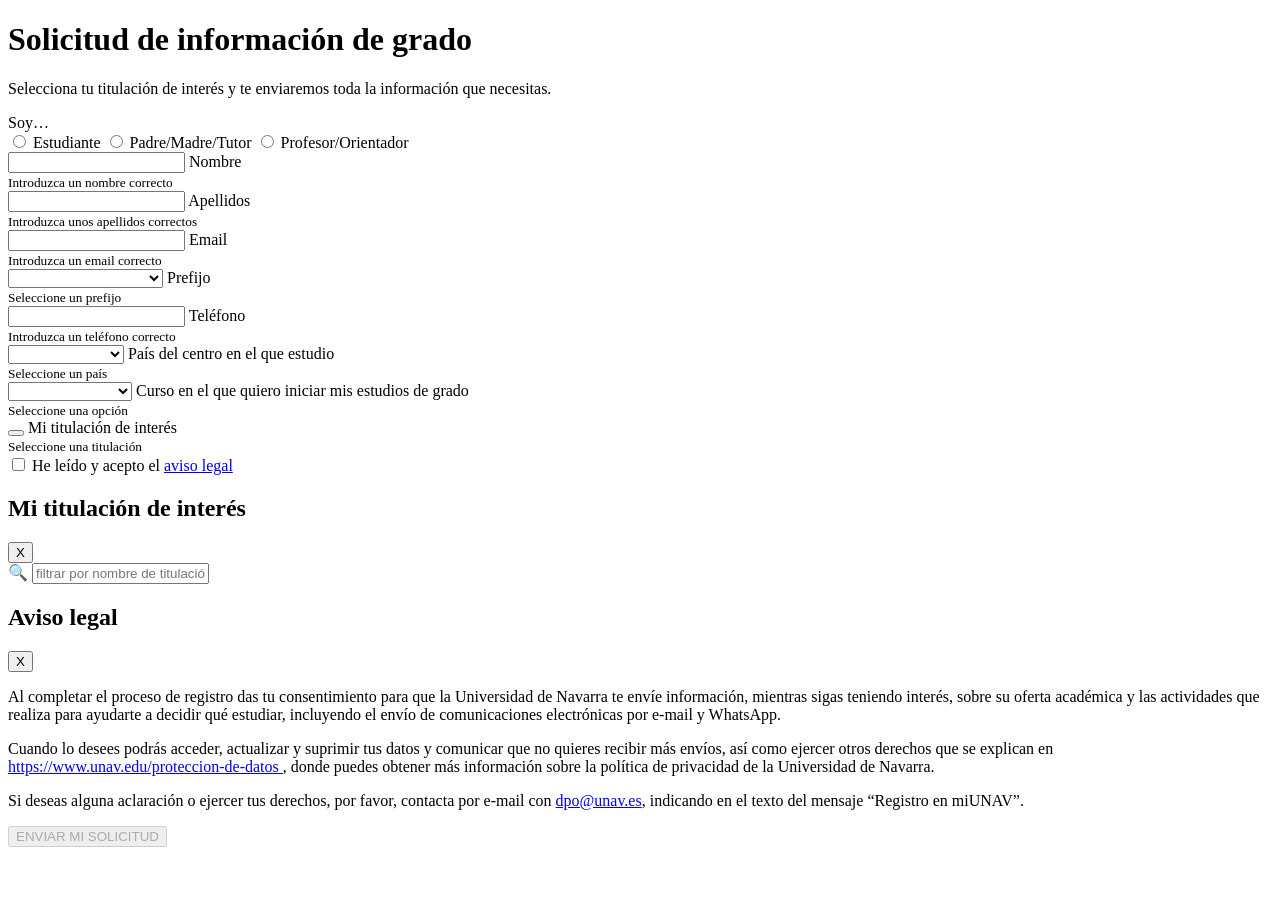
==== index.html @ 4bec872b "Create index.html" ====
<!DOCTYPE html>
<html lang="es">

<head>
  <meta charset="UTF-8">
  <title>Formulario de Solicitud</title>
  <meta name="viewport" content="width=device-width, initial-scale=1.0">

  <!-- Tipografías Roboto / Roboto Condensed (incluye Light 300) -->
  <link href="https://fonts.googleapis.com/css2?family=Roboto:wght@300;400;700&family=Roboto+Condensed:wght@700&display=swap" rel="stylesheet">

  <link rel="stylesheet" href="styles.css">
</head>

<body>
  <main class="contenedor-principal">
    <form id="registroForm" class="formulario" aria-label="Formulario de solicitud" novalidate data-ga4-event="form_view">
      <!-- Título y subtítulo -->
      <h1 class="form-titulo">Solicitud de información de grado</h1>
      <p class="form-subtitulo">
        Selecciona tu titulación de interés y te enviaremos toda la información que necesitas.
      </p>

      <!-- 1. Tipo de perfil -->
      <div class="campo campo-perfil">
        <span class="campo-perfil-label">Soy…</span>
        <div class="opciones-perfil" role="radiogroup" aria-label="Tipo de perfil">
          <label class="opcion-perfil">
            <input type="radio" name="perfil" value="estudiante" required data-ga4-event="perfil_estudiante">
            <span>Estudiante</span>
          </label>
          <label class="opcion-perfil">
            <input type="radio" name="perfil" value="padre_madre_tutor" data-ga4-event="perfil_padre_madre_tutor">
            <span>Padre/Madre/Tutor</span>
          </label>
          <label class="opcion-perfil">
            <input type="radio" name="perfil" value="profesor_orientador" data-ga4-event="perfil_profesor_orientador">
            <span>Profesor/Orientador</span>
          </label>
        </div>
      </div>

      <!-- 2. Nombre -->
      <div class="campo flotante campo-texto" data-tipo="nombre">
        <div class="campo-control">
          <input id="nombre" name="nombre" type="text" required minlength="2" placeholder=" " autocomplete="given-name" aria-required="true" aria-describedby="error-nombre" data-tipo-validacion="texto-min2" data-ga4-event="campo_nombre">
          <label for="nombre">Nombre</label>
          <span class="icono-validacion" aria-hidden="true"></span>
        </div>
        <small id="error-nombre" class="mensaje-error">Introduzca un nombre correcto</small>
      </div>

      <!-- 3.1 Apellidos -->
      <div class="campo flotante campo-texto" data-tipo="apellidos">
        <div class="campo-control">
          <input id="apellidos" name="apellidos" type="text" required minlength="2" placeholder=" " autocomplete="family-name" aria-required="true" aria-describedby="error-apellidos" data-tipo-validacion="texto-min2" data-ga4-event="campo_apellidos">
          <label for="apellidos">Apellidos</label>
          <span class="icono-validacion" aria-hidden="true"></span>
        </div>
        <small id="error-apellidos" class="mensaje-error">Introduzca unos apellidos correctos</small>
      </div>

      <!-- 3.2 Email -->
      <div class="campo flotante campo-texto" data-tipo="email">
        <div class="campo-control">
          <input id="email" name="email" type="email" required placeholder=" " autocomplete="email" aria-required="true" aria-describedby="error-email" data-tipo-validacion="email" data-ga4-event="campo_email">
          <label for="email">Email</label>
          <span class="icono-validacion" aria-hidden="true"></span>
        </div>
        <small id="error-email" class="mensaje-error">Introduzca un email correcto</small>
      </div>

      <!-- 4 + 5 Prefijo y Teléfono en la misma línea -->
      <div class="fila-prefijo-telefono">
        <!-- 4. Prefijo -->
        <div class="campo campo-select campo-prefijo">
          <div class="campo-control-select">
            <span class="prefijo-flag" aria-hidden="true"></span>
            <select id="prefijo" name="prefijo" required aria-required="true" aria-describedby="error-prefijo" data-ga4-event="select_prefijo">
              <option value=""></option>
              <option value="+34" data-flag="🇪🇸" data-prefix="+34" data-country="España">
                🇪🇸 España +34
              </option>
              <option value="+33" data-flag="🇫🇷" data-prefix="+33" data-country="Francia">
                🇫🇷 Francia +33
              </option>
              <option value="+39" data-flag="🇮🇹" data-prefix="+39" data-country="Italia">
                🇮🇹 Italia +39
              </option>
              <option value="+49" data-flag="🇩🇪" data-prefix="+49" data-country="Alemania">
                🇩🇪 Alemania +49
              </option>
              <option value="+44" data-flag="🇬🇧" data-prefix="+44" data-country="Reino Unido">
                🇬🇧 Reino Unido +44
              </option>
              <option value="+1" data-flag="🇺🇸" data-prefix="+1" data-country="Estados Unidos">
                🇺🇸 Estados Unidos +1
              </option>
              <option value="+52" data-flag="🇲🇽" data-prefix="+52" data-country="México">
                🇲🇽 México +52
              </option>
              <option value="+55" data-flag="🇧🇷" data-prefix="+55" data-country="Brasil">
                🇧🇷 Brasil +55
              </option>
              <option value="+81" data-flag="🇯🇵" data-prefix="+81" data-country="Japón">
                🇯🇵 Japón +81
              </option>
              <option value="+61" data-flag="🇦🇺" data-prefix="+61" data-country="Australia">
                🇦🇺 Australia +61
              </option>
            </select>
            <label for="prefijo">Prefijo</label>
          </div>
          <small id="error-prefijo" class="mensaje-error">Seleccione un prefijo</small>
        </div>

        <!-- 5. Teléfono -->
        <div class="campo flotante campo-texto campo-telefono" data-tipo="telefono">
          <div class="campo-control">
            <input id="telefono" name="telefono" type="text" required placeholder=" " autocomplete="tel" aria-required="true" aria-describedby="error-telefono" data-tipo-validacion="telefono" data-ga4-event="campo_telefono">
            <label for="telefono">Teléfono</label>
            <span class="icono-validacion" aria-hidden="true"></span>
          </div>
          <small id="error-telefono" class="mensaje-error">Introduzca un teléfono correcto</small>
        </div>
      </div>

      <!-- 6. País del centro -->
      <div class="campo campo-select campo-pais">
        <div class="campo-control-select">
          <select id="pais-centro" name="pais-centro" required aria-required="true" aria-describedby="error-pais-centro" data-ga4-event="select_pais_centro">
            <option value=""></option>
            <option>España</option>
            <option>Francia</option>
            <option>Italia</option>
            <option>Alemania</option>
            <option>Portugal</option>
            <option>Reino Unido</option>
            <option>México</option>
            <option>Estados Unidos</option>
            <option>Brasil</option>
            <option>Argentina</option>
            <option>Chile</option>
            <option>Japón</option>
            <option>China</option>
            <option>Australia</option>
            <option>Canadá</option>
            <option>Colombia</option>
            <option>Perú</option>
            <option>India</option>
            <option>Sudáfrica</option>
            <option>Egipto</option>
          </select>
          <label for="pais-centro">País del centro en el que estudio</label>
        </div>
        <small id="error-pais-centro" class="mensaje-error">Seleccione un país</small>
      </div>

      <!-- Provincia del centro (oculta hasta elegir país) -->
      <div class="campo campo-select campo-provincia" style="display:none;">
        <div class="campo-control-select">
          <select id="provincia-centro" name="provincia-centro" required aria-required="true" aria-describedby="error-provincia-centro" data-ga4-event="select_provincia_centro" disabled>
            <option value=""></option>
          </select>
          <label for="provincia-centro">Provincia del centro en el que estudio</label>
        </div>
        <small id="error-provincia-centro" class="mensaje-error">Seleccione una provincia</small>
      </div>

      <!-- Localidad del centro (solo México + Estado de México) -->
      <div class="campo campo-select campo-localidad" style="display:none;">
        <div class="campo-control-select">
          <select id="localidad-centro" name="localidad-centro" aria-required="false" aria-describedby="error-localidad-centro" data-ga4-event="select_localidad_centro">
            <option value=""></option>
          </select>
          <label for="localidad-centro">Localidad del centro en el que estudio</label>
        </div>
        <small id="error-localidad-centro" class="mensaje-error">Seleccione una localidad</small>
      </div>

      <!-- Curso en el que iniciar estudios de grado -->
      <div class="campo campo-select campo-curso">
        <div class="campo-control-select">
          <select id="curso-inicio" name="curso-inicio" required aria-required="true" aria-describedby="error-curso-inicio" data-ga4-event="select_curso_inicio">
            <option value=""></option>
            <option>Septiembre 2026</option>
            <option>Septiembre 2027</option>
            <option>Septiembre 2028</option>
            <option>No lo sé</option>
          </select>
          <label for="curso-inicio">Curso en el que quiero iniciar mis estudios de grado</label>
        </div>
        <small id="error-curso-inicio" class="mensaje-error">Seleccione una opción</small>
      </div>

      <!-- Campo Mi titulación de interés -->
      <div class="campo campo-select campo-titulacion">
        <div class="campo-control-select">
          <button type="button" id="titulacion-trigger" class="pseudo-select-boton" aria-haspopup="dialog" aria-expanded="false" aria-controls="modal-titulacion">
            <span class="pseudo-select-texto"></span>
          </button>
          <label for="titulacion-trigger">Mi titulación de interés</label>
        </div>
        <input type="hidden" id="titulacion-interes" name="titulacion-interes" required aria-required="true" aria-invalid="false" aria-describedby="error-titulacion" data-ga4-event="select_titulacion_interes">
        <small id="error-titulacion" class="mensaje-error">Seleccione una titulación</small>
      </div>

      <!-- 7. Toggle aviso legal -->
      <div class="campo campo-toggle">
        <div class="toggle-wrapper">
          <input type="checkbox" id="aviso" class="toggle-input" data-ga4-event="toggle_aviso_legal" aria-describedby="texto-aviso-legal">
          <label for="aviso" class="switch" aria-label="Aceptar aviso legal">
            <span class="slider"></span>
          </label>
          <span id="texto-aviso-legal" class="texto-aviso">
            He leído y acepto el
            <a href="#" id="enlace-aviso">aviso legal</a>
          </span>
        </div>
      </div>

      <!-- Modal Mi titulación de interés -->
      <div id="modal-titulacion" class="modal" role="dialog" aria-modal="true" aria-labelledby="modal-titulacion-titulo" aria-hidden="true">
        <div class="modal-contenido modal-titulacion-contenido">
          <div class="modal-header">
            <h2 id="modal-titulacion-titulo" tabindex="-1">Mi titulación de interés</h2>
            <button type="button" class="cerrar-modal-titulacion" aria-label="Cerrar selección de titulación">
              X
            </button>
          </div>

          <div class="modal-busqueda">
            <div class="buscador-input-wrapper">
              <span class="icono-buscar" aria-hidden="true">🔍</span>
              <input type="text" id="filtro-titulaciones" class="buscador-input" placeholder="filtrar por nombre de titulación" aria-label="Filtrar por nombre de titulación">
            </div>
          </div>

          <div class="modal-lista-titulaciones" id="lista-titulaciones">
            <!-- Se rellena dinámicamente desde JS -->
          </div>
        </div>
      </div>

      <!-- Modal aviso legal -->
      <div id="modal-aviso" class="modal" role="dialog" aria-modal="true" aria-labelledby="modal-aviso-titulo" aria-hidden="true">
        <div class="modal-contenido">
          <div class="modal-header">
            <h2 id="modal-aviso-titulo" tabindex="-1">Aviso legal</h2>
            <button type="button" class="cerrar-modal" aria-label="Cerrar aviso legal">
              X
            </button>
          </div>
          <div class="modal-cuerpo">
            <p>
              Al completar el proceso de registro das tu consentimiento para que la Universidad de Navarra te envíe información, mientras sigas teniendo interés, sobre su oferta académica y las actividades que realiza para ayudarte a decidir qué estudiar, incluyendo el envío de comunicaciones electrónicas por e-mail y WhatsApp.
            </p>
            <p>
              Cuando lo desees podrás acceder, actualizar y suprimir tus datos y comunicar que no quieres recibir más envíos, así como ejercer otros derechos que se explican en
              <a href="https://www.unav.edu/proteccion-de-datos" target="_blank" rel="noopener noreferrer">
                https://www.unav.edu/proteccion-de-datos
              </a>,
              donde puedes obtener más información sobre la política de privacidad de la Universidad de Navarra.
            </p>
            <p>
              Si deseas alguna aclaración o ejercer tus derechos, por favor, contacta por e-mail con
              <a href="mailto:dpo@unav.es">dpo@unav.es</a>,
              indicando en el texto del mensaje “Registro en miUNAV”.
            </p>
          </div>
        </div>
      </div>

      <!-- 8. Botón enviar -->
      <button type="submit" class="boton-enviar" data-ga4-event="enviar_solicitud" disabled>
        ENVIAR MI SOLICITUD
      </button>
    </form>
  </main>

  <script src="script.js"></script>
</body>

</html>
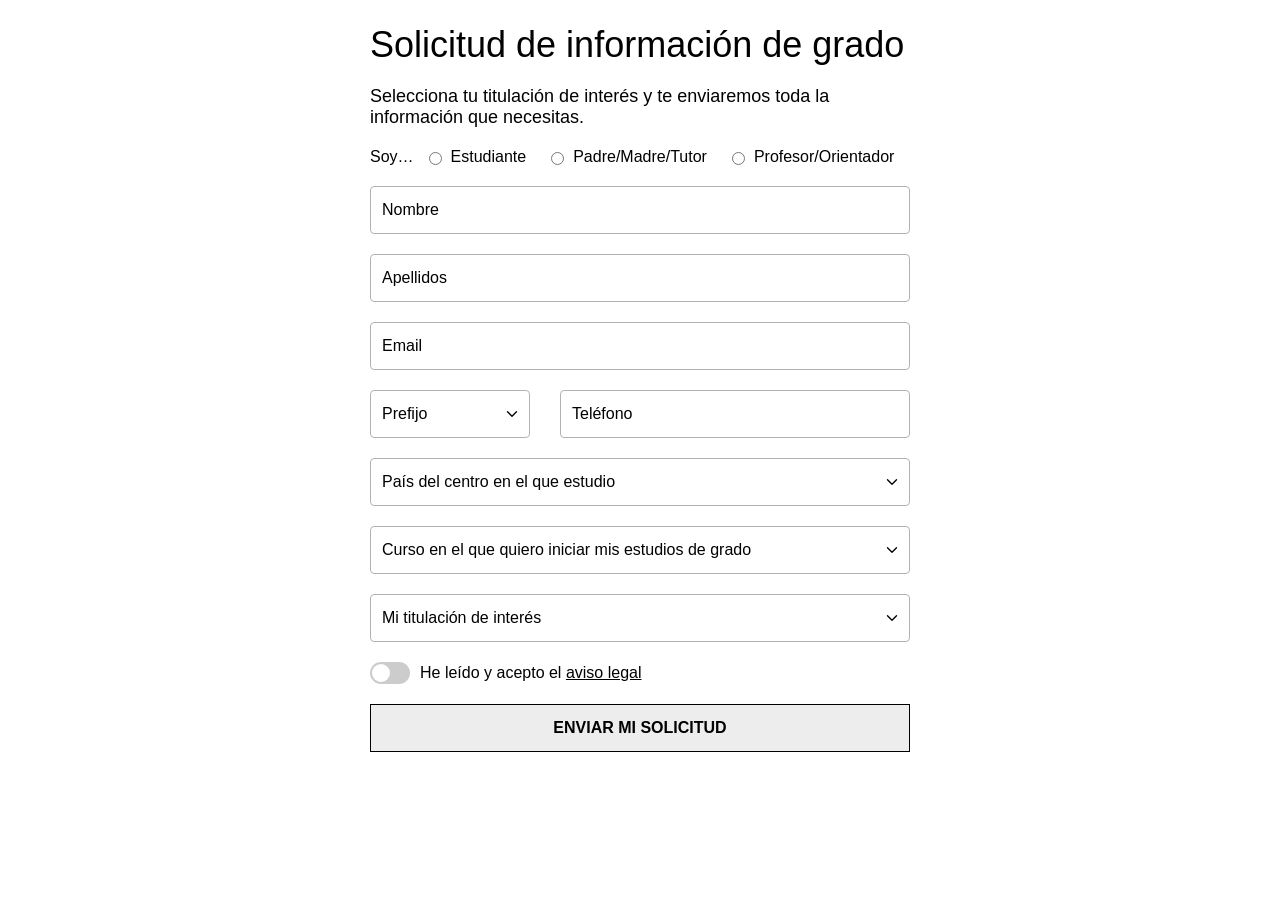
==== commit 236d14c5: "Update index.html" ====
--- a/index.html
+++ b/index.html
@@ -1,6 +1,5 @@
 <!DOCTYPE html>
 <html lang="es">
-
 <head>
   <meta charset="UTF-8">
   <title>Formulario de Solicitud</title>
@@ -11,10 +10,15 @@
 
   <link rel="stylesheet" href="styles.css">
 </head>
-
 <body>
   <main class="contenedor-principal">
-    <form id="registroForm" class="formulario" aria-label="Formulario de solicitud" novalidate data-ga4-event="form_view">
+    <form
+      id="registroForm"
+      class="formulario"
+      aria-label="Formulario de solicitud"
+      novalidate
+      data-ga4-event="form_view"
+    >
       <!-- Título y subtítulo -->
       <h1 class="form-titulo">Solicitud de información de grado</h1>
       <p class="form-subtitulo">
@@ -26,15 +30,31 @@
         <span class="campo-perfil-label">Soy…</span>
         <div class="opciones-perfil" role="radiogroup" aria-label="Tipo de perfil">
           <label class="opcion-perfil">
-            <input type="radio" name="perfil" value="estudiante" required data-ga4-event="perfil_estudiante">
+            <input
+              type="radio"
+              name="perfil"
+              value="estudiante"
+              required
+              data-ga4-event="perfil_estudiante"
+            >
             <span>Estudiante</span>
           </label>
           <label class="opcion-perfil">
-            <input type="radio" name="perfil" value="padre_madre_tutor" data-ga4-event="perfil_padre_madre_tutor">
+            <input
+              type="radio"
+              name="perfil"
+              value="padre_madre_tutor"
+              data-ga4-event="perfil_padre_madre_tutor"
+            >
             <span>Padre/Madre/Tutor</span>
           </label>
           <label class="opcion-perfil">
-            <input type="radio" name="perfil" value="profesor_orientador" data-ga4-event="perfil_profesor_orientador">
+            <input
+              type="radio"
+              name="perfil"
+              value="profesor_orientador"
+              data-ga4-event="perfil_profesor_orientador"
+            >
             <span>Profesor/Orientador</span>
           </label>
         </div>
@@ -43,7 +63,19 @@
       <!-- 2. Nombre -->
       <div class="campo flotante campo-texto" data-tipo="nombre">
         <div class="campo-control">
-          <input id="nombre" name="nombre" type="text" required minlength="2" placeholder=" " autocomplete="given-name" aria-required="true" aria-describedby="error-nombre" data-tipo-validacion="texto-min2" data-ga4-event="campo_nombre">
+          <input
+            id="nombre"
+            name="nombre"
+            type="text"
+            required
+            minlength="2"
+            placeholder=" "
+            autocomplete="given-name"
+            aria-required="true"
+            aria-describedby="error-nombre"
+            data-tipo-validacion="texto-min2"
+            data-ga4-event="campo_nombre"
+          >
           <label for="nombre">Nombre</label>
           <span class="icono-validacion" aria-hidden="true"></span>
         </div>
@@ -53,7 +85,19 @@
       <!-- 3.1 Apellidos -->
       <div class="campo flotante campo-texto" data-tipo="apellidos">
         <div class="campo-control">
-          <input id="apellidos" name="apellidos" type="text" required minlength="2" placeholder=" " autocomplete="family-name" aria-required="true" aria-describedby="error-apellidos" data-tipo-validacion="texto-min2" data-ga4-event="campo_apellidos">
+          <input
+            id="apellidos"
+            name="apellidos"
+            type="text"
+            required
+            minlength="2"
+            placeholder=" "
+            autocomplete="family-name"
+            aria-required="true"
+            aria-describedby="error-apellidos"
+            data-tipo-validacion="texto-min2"
+            data-ga4-event="campo_apellidos"
+          >
           <label for="apellidos">Apellidos</label>
           <span class="icono-validacion" aria-hidden="true"></span>
         </div>
@@ -63,7 +107,18 @@
       <!-- 3.2 Email -->
       <div class="campo flotante campo-texto" data-tipo="email">
         <div class="campo-control">
-          <input id="email" name="email" type="email" required placeholder=" " autocomplete="email" aria-required="true" aria-describedby="error-email" data-tipo-validacion="email" data-ga4-event="campo_email">
+          <input
+            id="email"
+            name="email"
+            type="email"
+            required
+            placeholder=" "
+            autocomplete="email"
+            aria-required="true"
+            aria-describedby="error-email"
+            data-tipo-validacion="email"
+            data-ga4-event="campo_email"
+          >
           <label for="email">Email</label>
           <span class="icono-validacion" aria-hidden="true"></span>
         </div>
@@ -72,11 +127,43 @@
 
       <!-- 4 + 5 Prefijo y Teléfono en la misma línea -->
       <div class="fila-prefijo-telefono">
-        <!-- 4. Prefijo -->
-        <div class="campo campo-select campo-prefijo">
+        <!-- 4. Prefijo (custom dropdown con máx. 7 visibles) -->
+        <div class="campo campo-select campo-prefijo campo-select-custom">
           <div class="campo-control-select">
             <span class="prefijo-flag" aria-hidden="true"></span>
-            <select id="prefijo" name="prefijo" required aria-required="true" aria-describedby="error-prefijo" data-ga4-event="select_prefijo">
+
+            <button
+              type="button"
+              id="prefijo-trigger"
+              class="pseudo-select-boton"
+              aria-haspopup="listbox"
+              aria-expanded="false"
+              aria-controls="lista-prefijo"
+            >
+              <span class="pseudo-select-texto"></span>
+            </button>
+
+            <label for="prefijo-trigger">Prefijo</label>
+
+            <div
+              id="lista-prefijo"
+              class="lista-desplegable"
+              role="listbox"
+              aria-labelledby="prefijo-trigger"
+            >
+              <!-- Opciones generadas desde JS a partir del <select> oculto -->
+            </div>
+
+            <!-- Select real (oculto) para envío y GA4 -->
+            <select
+              id="prefijo"
+              name="prefijo"
+              required
+              aria-required="true"
+              aria-describedby="error-prefijo"
+              data-ga4-event="select_prefijo"
+              hidden
+            >
               <option value=""></option>
               <option value="+34" data-flag="🇪🇸" data-prefix="+34" data-country="España">
                 🇪🇸 España +34
@@ -109,7 +196,6 @@
                 🇦🇺 Australia +61
               </option>
             </select>
-            <label for="prefijo">Prefijo</label>
           </div>
           <small id="error-prefijo" class="mensaje-error">Seleccione un prefijo</small>
         </div>
@@ -117,7 +203,18 @@
         <!-- 5. Teléfono -->
         <div class="campo flotante campo-texto campo-telefono" data-tipo="telefono">
           <div class="campo-control">
-            <input id="telefono" name="telefono" type="text" required placeholder=" " autocomplete="tel" aria-required="true" aria-describedby="error-telefono" data-tipo-validacion="telefono" data-ga4-event="campo_telefono">
+            <input
+              id="telefono"
+              name="telefono"
+              type="text"
+              required
+              placeholder=" "
+              autocomplete="tel"
+              aria-required="true"
+              aria-describedby="error-telefono"
+              data-tipo-validacion="telefono"
+              data-ga4-event="campo_telefono"
+            >
             <label for="telefono">Teléfono</label>
             <span class="icono-validacion" aria-hidden="true"></span>
           </div>
@@ -125,10 +222,38 @@
         </div>
       </div>
 
-      <!-- 6. País del centro -->
-      <div class="campo campo-select campo-pais">
+      <!-- 6. País del centro (custom dropdown con máx. 7 visibles) -->
+      <div class="campo campo-select campo-pais campo-select-custom">
         <div class="campo-control-select">
-          <select id="pais-centro" name="pais-centro" required aria-required="true" aria-describedby="error-pais-centro" data-ga4-event="select_pais_centro">
+          <button
+            type="button"
+            id="pais-trigger"
+            class="pseudo-select-boton"
+            aria-haspopup="listbox"
+            aria-expanded="false"
+            aria-controls="lista-pais"
+          >
+            <span class="pseudo-select-texto"></span>
+          </button>
+          <label for="pais-trigger">País del centro en el que estudio</label>
+
+          <div
+            id="lista-pais"
+            class="lista-desplegable"
+            role="listbox"
+            aria-labelledby="pais-trigger"
+          ></div>
+
+          <!-- Select real (oculto) para lógica y envío -->
+          <select
+            id="pais-centro"
+            name="pais-centro"
+            required
+            aria-required="true"
+            aria-describedby="error-pais-centro"
+            data-ga4-event="select_pais_centro"
+            hidden
+          >
             <option value=""></option>
             <option>España</option>
             <option>Francia</option>
@@ -151,15 +276,22 @@
             <option>Sudáfrica</option>
             <option>Egipto</option>
           </select>
-          <label for="pais-centro">País del centro en el que estudio</label>
         </div>
         <small id="error-pais-centro" class="mensaje-error">Seleccione un país</small>
       </div>
 
-      <!-- Provincia del centro (oculta hasta elegir país) -->
+      <!-- Provincia del centro -->
       <div class="campo campo-select campo-provincia" style="display:none;">
         <div class="campo-control-select">
-          <select id="provincia-centro" name="provincia-centro" required aria-required="true" aria-describedby="error-provincia-centro" data-ga4-event="select_provincia_centro" disabled>
+          <select
+            id="provincia-centro"
+            name="provincia-centro"
+            required
+            aria-required="true"
+            aria-describedby="error-provincia-centro"
+            data-ga4-event="select_provincia_centro"
+            disabled
+          >
             <option value=""></option>
           </select>
           <label for="provincia-centro">Provincia del centro en el que estudio</label>
@@ -167,10 +299,16 @@
         <small id="error-provincia-centro" class="mensaje-error">Seleccione una provincia</small>
       </div>
 
-      <!-- Localidad del centro (solo México + Estado de México) -->
+      <!-- Localidad del centro -->
       <div class="campo campo-select campo-localidad" style="display:none;">
         <div class="campo-control-select">
-          <select id="localidad-centro" name="localidad-centro" aria-required="false" aria-describedby="error-localidad-centro" data-ga4-event="select_localidad_centro">
+          <select
+            id="localidad-centro"
+            name="localidad-centro"
+            aria-required="false"
+            aria-describedby="error-localidad-centro"
+            data-ga4-event="select_localidad_centro"
+          >
             <option value=""></option>
           </select>
           <label for="localidad-centro">Localidad del centro en el que estudio</label>
@@ -181,7 +319,14 @@
       <!-- Curso en el que iniciar estudios de grado -->
       <div class="campo campo-select campo-curso">
         <div class="campo-control-select">
-          <select id="curso-inicio" name="curso-inicio" required aria-required="true" aria-describedby="error-curso-inicio" data-ga4-event="select_curso_inicio">
+          <select
+            id="curso-inicio"
+            name="curso-inicio"
+            required
+            aria-required="true"
+            aria-describedby="error-curso-inicio"
+            data-ga4-event="select_curso_inicio"
+          >
             <option value=""></option>
             <option>Septiembre 2026</option>
             <option>Septiembre 2027</option>
@@ -196,19 +341,41 @@
       <!-- Campo Mi titulación de interés -->
       <div class="campo campo-select campo-titulacion">
         <div class="campo-control-select">
-          <button type="button" id="titulacion-trigger" class="pseudo-select-boton" aria-haspopup="dialog" aria-expanded="false" aria-controls="modal-titulacion">
+          <button
+            type="button"
+            id="titulacion-trigger"
+            class="pseudo-select-boton"
+            aria-haspopup="dialog"
+            aria-expanded="false"
+            aria-controls="modal-titulacion"
+          >
             <span class="pseudo-select-texto"></span>
           </button>
           <label for="titulacion-trigger">Mi titulación de interés</label>
         </div>
-        <input type="hidden" id="titulacion-interes" name="titulacion-interes" required aria-required="true" aria-invalid="false" aria-describedby="error-titulacion" data-ga4-event="select_titulacion_interes">
+        <input
+          type="hidden"
+          id="titulacion-interes"
+          name="titulacion-interes"
+          required
+          aria-required="true"
+          aria-invalid="false"
+          aria-describedby="error-titulacion"
+          data-ga4-event="select_titulacion_interes"
+        >
         <small id="error-titulacion" class="mensaje-error">Seleccione una titulación</small>
       </div>
 
       <!-- 7. Toggle aviso legal -->
       <div class="campo campo-toggle">
         <div class="toggle-wrapper">
-          <input type="checkbox" id="aviso" class="toggle-input" data-ga4-event="toggle_aviso_legal" aria-describedby="texto-aviso-legal">
+          <input
+            type="checkbox"
+            id="aviso"
+            class="toggle-input"
+            data-ga4-event="toggle_aviso_legal"
+            aria-describedby="texto-aviso-legal"
+          >
           <label for="aviso" class="switch" aria-label="Aceptar aviso legal">
             <span class="slider"></span>
           </label>
@@ -220,11 +387,22 @@
       </div>
 
       <!-- Modal Mi titulación de interés -->
-      <div id="modal-titulacion" class="modal" role="dialog" aria-modal="true" aria-labelledby="modal-titulacion-titulo" aria-hidden="true">
+      <div
+        id="modal-titulacion"
+        class="modal"
+        role="dialog"
+        aria-modal="true"
+        aria-labelledby="modal-titulacion-titulo"
+        aria-hidden="true"
+      >
         <div class="modal-contenido modal-titulacion-contenido">
           <div class="modal-header">
             <h2 id="modal-titulacion-titulo" tabindex="-1">Mi titulación de interés</h2>
-            <button type="button" class="cerrar-modal-titulacion" aria-label="Cerrar selección de titulación">
+            <button
+              type="button"
+              class="cerrar-modal-titulacion"
+              aria-label="Cerrar selección de titulación"
+            >
               X
             </button>
           </div>
@@ -232,7 +410,13 @@
           <div class="modal-busqueda">
             <div class="buscador-input-wrapper">
               <span class="icono-buscar" aria-hidden="true">🔍</span>
-              <input type="text" id="filtro-titulaciones" class="buscador-input" placeholder="filtrar por nombre de titulación" aria-label="Filtrar por nombre de titulación">
+              <input
+                type="text"
+                id="filtro-titulaciones"
+                class="buscador-input"
+                placeholder="filtrar por nombre de titulación"
+                aria-label="Filtrar por nombre de titulación"
+              >
             </div>
           </div>
 
@@ -243,11 +427,22 @@
       </div>
 
       <!-- Modal aviso legal -->
-      <div id="modal-aviso" class="modal" role="dialog" aria-modal="true" aria-labelledby="modal-aviso-titulo" aria-hidden="true">
+      <div
+        id="modal-aviso"
+        class="modal"
+        role="dialog"
+        aria-modal="true"
+        aria-labelledby="modal-aviso-titulo"
+        aria-hidden="true"
+      >
         <div class="modal-contenido">
           <div class="modal-header">
             <h2 id="modal-aviso-titulo" tabindex="-1">Aviso legal</h2>
-            <button type="button" class="cerrar-modal" aria-label="Cerrar aviso legal">
+            <button
+              type="button"
+              class="cerrar-modal"
+              aria-label="Cerrar aviso legal"
+            >
               X
             </button>
           </div>
@@ -257,7 +452,11 @@
             </p>
             <p>
               Cuando lo desees podrás acceder, actualizar y suprimir tus datos y comunicar que no quieres recibir más envíos, así como ejercer otros derechos que se explican en
-              <a href="https://www.unav.edu/proteccion-de-datos" target="_blank" rel="noopener noreferrer">
+              <a
+                href="https://www.unav.edu/proteccion-de-datos"
+                target="_blank"
+                rel="noopener noreferrer"
+              >
                 https://www.unav.edu/proteccion-de-datos
               </a>,
               donde puedes obtener más información sobre la política de privacidad de la Universidad de Navarra.
@@ -272,7 +471,12 @@
       </div>
 
       <!-- 8. Botón enviar -->
-      <button type="submit" class="boton-enviar" data-ga4-event="enviar_solicitud" disabled>
+      <button
+        type="submit"
+        class="boton-enviar"
+        data-ga4-event="enviar_solicitud"
+        disabled
+      >
         ENVIAR MI SOLICITUD
       </button>
     </form>
@@ -280,5 +484,4 @@
 
   <script src="script.js"></script>
 </body>
-
 </html>
--- a/styles.css
+++ b/styles.css
@@ -0,0 +1,622 @@
+/* Reset básico */
+*,
+*::before,
+*::after {
+  box-sizing: border-box;
+}
+
+html, body {
+  margin: 0;
+  padding: 0;
+}
+
+body {
+  font-family: 'Roboto', sans-serif;
+  color: #000000;
+  background-color: #ffffff;
+}
+
+.contenedor-principal {
+  min-height: 100vh;
+  display: flex;
+  align-items: flex-start;
+  justify-content: center;
+  padding: 24px;
+}
+
+.formulario {
+  width: 100%;
+  max-width: 540px;
+  display: flex;
+  flex-direction: column;
+  gap: 20px;
+}
+
+/* Título y subtítulo */
+.form-titulo {
+  font-family: 'Roboto', sans-serif;
+  font-weight: 300; /* Roboto Light */
+  font-size: 36px;
+  margin: 0;
+}
+
+.form-subtitulo {
+  font-family: 'Roboto', sans-serif;
+  font-weight: 300;
+  font-size: 18px;
+  margin: 0;
+}
+
+/* 1. Perfil */
+.campo-perfil {
+  display: flex;
+  align-items: center;
+  font-size: 16px;
+}
+
+.campo-perfil-label {
+  margin-right: 10px;
+}
+
+.opciones-perfil {
+  display: inline-flex;
+  gap: 20px;
+  flex-wrap: wrap;
+}
+
+.opcion-perfil {
+  display: inline-flex;
+  align-items: center;
+  gap: 6px;
+  font-size: 16px;
+}
+
+.opcion-perfil input[type="radio"] {
+  accent-color: #008000;
+}
+
+.opcion-perfil input[type="radio"]:checked + span {
+  color: #008000;
+}
+
+/* Campos genéricos */
+.campo {
+  font-size: 16px;
+}
+
+/* === Campos de texto con etiqueta flotante === */
+.campo.flotante .campo-control {
+  position: relative;
+  height: 48px;
+}
+
+.campo.flotante input {
+  position: absolute;
+  inset: 0;
+  width: 100%;
+  height: 100%;
+  border-radius: 4px;
+  border: 1px solid #b3b3b3;
+  background-color: #ffffff;
+  padding: 18px 40px 8px 12px;
+  font-size: 16px;
+  font-family: 'Roboto', sans-serif;
+  font-weight: 400;
+  color: #000000;
+  outline: none;
+}
+
+.campo.flotante input::placeholder {
+  color: transparent;
+}
+
+.campo.flotante label {
+  position: absolute;
+  left: 12px;
+  top: 50%;
+  transform: translateY(-50%);
+  font-size: 16px;
+  color: #000000;
+  pointer-events: none;
+  transition: all 0.18s ease;
+}
+
+.campo.flotante input:focus + label,
+.campo.flotante input:not(:placeholder-shown) + label {
+  top: 4px;
+  transform: translateY(0);
+  font-size: 13px;
+  color: #737373;
+}
+
+.campo.flotante:focus-within input {
+  border-color: #787878;
+  border-width: 2px;
+}
+
+.campo.flotante input:not(:placeholder-shown) {
+  font-weight: 700;
+}
+
+/* Icono validación: usamos SVGs */
+.icono-validacion {
+  position: absolute;
+  right: 10px;
+  top: 50%;
+  transform: translateY(-50%);
+  width: 16px;
+  height: 16px;
+  pointer-events: none;
+  background-repeat: no-repeat;
+  background-position: center;
+  background-size: contain;
+}
+
+/* Estados válidos/invalidos texto: borde + icono */
+.campo.flotante.valid input {
+  border-color: #008000;
+  border-width: 2px;
+}
+
+.campo.flotante.valid .icono-validacion {
+  background-image: url('ok-verde.svg');
+}
+
+.campo.flotante.invalid input {
+  border-color: #ff0000;
+  border-width: 2px;
+  color: #ff0000;
+}
+
+.campo.flotante.invalid .icono-validacion {
+  background-image: url('ko-rojo.svg');
+}
+
+/* Mensajes de error */
+.mensaje-error {
+  display: none;
+  margin-top: 4px;
+  font-size: 14px;
+  color: #ff0000;
+}
+
+.campo.invalid .mensaje-error {
+  display: block;
+}
+
+/* === Selects con etiqueta flotante === */
+.campo-select {
+  display: flex;
+  flex-direction: column;
+}
+
+.campo-control-select {
+  position: relative;
+  height: 48px;
+}
+
+/* Select base */
+.campo-select select {
+  position: absolute;
+  inset: 0;
+  width: 100%;
+  height: 100%;
+  border-radius: 4px;
+  border: 1px solid #b3b3b3;
+  padding: 18px 32px 8px 12px;
+  font-size: 16px;
+  font-family: 'Roboto', sans-serif;
+  color: #000000;
+  background-color: #ffffff;
+  outline: none;
+  -webkit-appearance: none;
+  -moz-appearance: none;
+  appearance: none;
+}
+
+/* Label flotante en selects */
+.campo-select label {
+  position: absolute;
+  left: 12px;
+  top: 50%;
+  transform: translateY(-50%);
+  font-size: 16px;
+  color: #000000;
+  pointer-events: none;
+  transition: all 0.18s ease;
+}
+
+/* Iconos chevron por defecto: down negro */
+.campo-select .campo-control-select::after {
+  content: '';
+  position: absolute;
+  right: 10px;
+  top: 50%;
+  transform: translateY(-50%);
+  width: 16px;
+  height: 16px;
+  background-image: url('chevron-down-negro.svg');
+  background-repeat: no-repeat;
+  background-position: center;
+  background-size: contain;
+  pointer-events: none;
+}
+
+/* Borde en focus */
+.campo-select:focus-within select {
+  border-color: #787878;
+  border-width: 2px;
+}
+
+/* Label sube en focus */
+.campo-select:focus-within label {
+  top: 4px;
+  transform: translateY(0);
+  font-size: 13px;
+  color: #737373;
+}
+
+/* Label subida cuando hay valor */
+.campo-select.tiene-valor label {
+  top: 4px;
+  transform: translateY(0);
+  font-size: 13px;
+  color: #737373;
+}
+
+/* Select válido → borde verde + chevron OK */
+.campo-select.valid select {
+  border-color: #008000;
+  border-width: 2px;
+}
+
+.campo-select.valid .campo-control-select::after {
+  background-image: url('chevron-down-ok.svg');
+}
+
+/* Select activo/abierto → chevron up (manda sobre el OK) */
+.campo-select.abierto .campo-control-select::after {
+  background-image: url('chevron-up-negro.svg') !important;
+}
+
+/* Select inválido → borde rojo */
+.campo-select.invalid select {
+  border-color: #ff0000;
+  border-width: 2px;
+}
+
+/* Prefijo específico */
+.campo-prefijo {
+  width: 160px;
+  flex-shrink: 0;
+}
+
+.campo-prefijo select {
+  padding-left: 40px;
+}
+
+.prefijo-flag {
+  position: absolute;
+  left: 12px;
+  top: 50%;
+  transform: translateY(-50%);
+  font-size: 18px;
+  pointer-events: none;
+  visibility: hidden;
+}
+
+.campo-prefijo.tiene-valor .prefijo-flag {
+  visibility: visible;
+}
+
+/* Teléfono */
+.campo-telefono {
+  flex: 1 1 auto;
+}
+
+/* Fila Prefijo + Teléfono */
+.fila-prefijo-telefono {
+  display: flex;
+  gap: 30px;
+}
+
+/* Selects ancho completo */
+.campo-pais,
+.campo-provincia,
+.campo-localidad,
+.campo-curso,
+.campo-titulacion {
+  width: 100%;
+}
+
+/* Campo Mi titulación de interés (pseudo-select) */
+.campo-titulacion .campo-control-select::after {
+  /* usa el mismo sistema de chevrons que el resto */
+}
+
+.pseudo-select-boton {
+  position: absolute;
+  inset: 0;
+  width: 100%;
+  height: 100%;
+  border-radius: 4px;
+  border: 1px solid #b3b3b3;
+  background-color: #ffffff;
+  padding: 18px 32px 8px 12px;
+  font-size: 16px;
+  font-family: 'Roboto', sans-serif;
+  color: #000000;
+  text-align: left;
+  cursor: pointer;
+}
+
+.pseudo-select-boton:focus-visible {
+  outline: none;
+}
+
+.pseudo-select-texto {
+  display: block;
+  white-space: nowrap;
+  overflow: hidden;
+  text-overflow: ellipsis;
+}
+
+.campo-titulacion:focus-within .pseudo-select-boton {
+  border-color: #787878;
+  border-width: 2px;
+}
+
+.campo-titulacion.valid .pseudo-select-boton {
+  border-color: #008000;
+  border-width: 2px;
+}
+
+.campo-titulacion.invalid .pseudo-select-boton {
+  border-color: #ff0000;
+  border-width: 2px;
+}
+
+/* 7. Toggle ON/OFF */
+.campo-toggle {
+  display: flex;
+}
+
+.toggle-wrapper {
+  display: inline-flex;
+  align-items: center;
+  position: relative;
+}
+
+.toggle-input {
+  position: absolute;
+  opacity: 0;
+  width: 40px;
+  height: 22px;
+  left: 0;
+  top: 0;
+}
+
+.switch {
+  position: relative;
+  display: inline-block;
+  width: 40px;
+  height: 22px;
+  margin-right: 10px;
+  cursor: pointer;
+}
+
+.slider {
+  position: absolute;
+  inset: 0;
+  background-color: #cccccc;
+  border-radius: 999px;
+  transition: background-color 0.25s;
+}
+
+.slider::before {
+  content: "";
+  position: absolute;
+  width: 18px;
+  height: 18px;
+  left: 2px;
+  top: 2px;
+  background-color: #ffffff;
+  border-radius: 50%;
+  transition: transform 0.25s;
+}
+
+.toggle-input:checked + .switch .slider {
+  background-color: #008000;
+}
+
+.toggle-input:checked + .switch .slider::before {
+  transform: translateX(18px);
+}
+
+.texto-aviso {
+  font-size: 16px;
+}
+
+.texto-aviso a {
+  color: #000000;
+  text-decoration: underline;
+}
+
+/* Modales (aviso legal + titulación) */
+.modal {
+  display: none;
+  position: fixed;
+  inset: 0;
+  background-color: rgba(115, 115, 115, 0.6);
+  align-items: center;
+  justify-content: center;
+  z-index: 1000;
+}
+
+.modal-contenido {
+  background-color: #ffffff;
+  border-radius: 8px;
+  padding: 20px 24px;
+  position: relative;
+  max-width: 540px;
+  width: 100%;
+}
+
+.modal-header {
+  display: flex;
+  align-items: center;
+  justify-content: space-between;
+  margin-bottom: 16px;
+}
+
+.modal-header h2 {
+  margin: 0;
+  font-family: 'Roboto', sans-serif;
+  font-weight: 700;
+  font-size: 20px;
+}
+
+.cerrar-modal,
+.cerrar-modal-titulacion {
+  border: none;
+  background: none;
+  font-size: 20px;
+  font-weight: 700;
+  cursor: pointer;
+  color: #000000;
+}
+
+/* Contenido aviso legal */
+.modal-cuerpo {
+  font-size: 14px;
+  line-height: 1.5;
+}
+
+.modal-cuerpo p {
+  margin-top: 0;
+  margin-bottom: 12px;
+}
+
+.modal-cuerpo a {
+  color: #000000;
+  text-decoration: underline;
+}
+
+/* Contenido Mi titulación de interés */
+.modal-titulacion-contenido {
+  max-height: 80vh;
+  display: flex;
+  flex-direction: column;
+}
+
+.modal-busqueda {
+  margin-bottom: 8px;
+}
+
+.buscador-input-wrapper {
+  position: relative;
+}
+
+.icono-buscar {
+  position: absolute;
+  left: 10px;
+  top: 50%;
+  transform: translateY(-50%);
+  font-size: 14px;
+  color: #737373;
+}
+
+.buscador-input {
+  width: 100%;
+  padding: 8px 8px 8px 32px;
+  border-radius: 4px;
+  border: 1px solid #b3b3b3;
+  font-size: 14px;
+  font-family: 'Roboto', sans-serif;
+}
+
+.modal-lista-titulaciones {
+  margin-top: 8px;
+  padding-right: 4px;
+  overflow-y: auto;
+  max-height: 60vh;
+}
+
+/* Áreas y titulaciones */
+.area-titulaciones {
+  margin-bottom: 16px;
+}
+
+.area-titulo {
+  font-size: 14px;
+  font-weight: 700;
+  margin: 12px 0 4px 0;
+  padding-bottom: 4px;
+  border-bottom: 1px solid #b3b3b3;
+}
+
+.item-titulacion {
+  width: 100%;
+  text-align: left;
+  padding: 8px 0;
+  border: none;
+  background: none;
+  font-size: 14px;
+  font-family: 'Roboto', sans-serif;
+  cursor: pointer;
+}
+
+.item-titulacion:hover,
+.item-titulacion:focus-visible {
+  background-color: #f5f5f5;
+  outline: none;
+}
+
+/* Botón enviar */
+.boton-enviar {
+  width: 100%;
+  max-width: 540px;
+  height: 48px;
+  background-color: #EDEDED;   /* inactivo */
+  border: 1px solid #000000;
+  font-family: 'Roboto Condensed', sans-serif;
+  font-weight: 700;
+  font-size: 16px;
+  text-align: center;
+  cursor: not-allowed;
+  color: #000000;
+}
+
+.boton-enviar.boton-activo {
+  background-color: #000000;
+  color: #ffffff;
+  cursor: pointer;
+}
+
+.boton-enviar:disabled {
+  background-color: #EDEDED;
+  color: #000000;
+}
+
+/* Responsivo */
+@media (max-width: 600px) {
+  .contenedor-principal {
+    padding: 16px;
+  }
+
+  .fila-prefijo-telefono {
+    gap: 16px;
+  }
+
+  .campo-prefijo {
+    width: 140px;
+  }
+
+  .form-titulo {
+    font-size: 28px;
+  }
+
+  .form-subtitulo {
+    font-size: 16px;
+  }
+}
